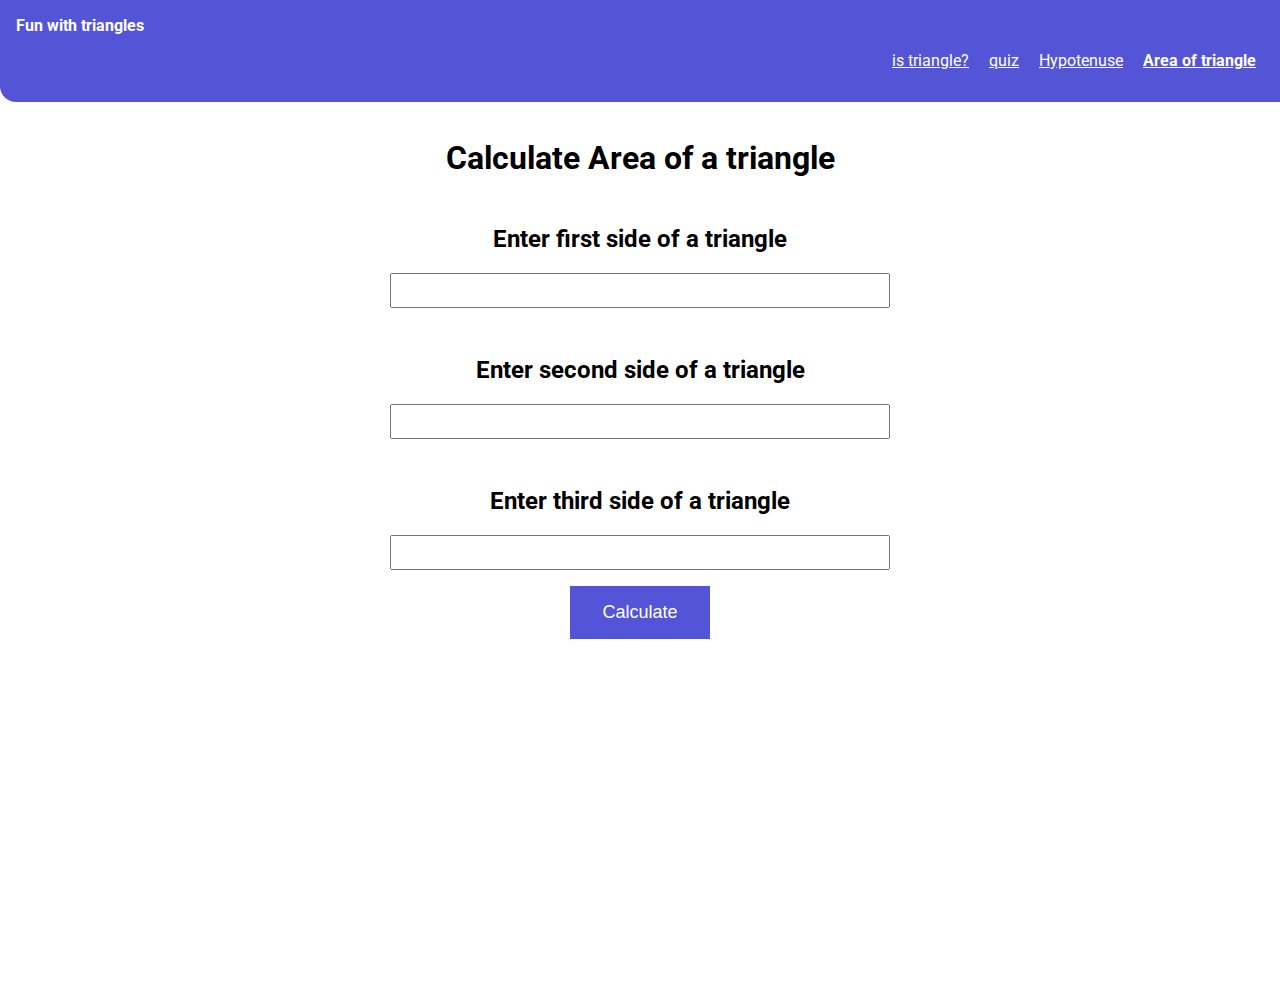
==== area.html @ e5084fbf "completed isTriangle app" ====
<!DOCTYPE html>
<html lang="en">
  <head>
    <meta charset="utf-8" />
    <meta name="viewport" content="width=device-width, initial-scale=1" />
    <title>Fun with triangles | Tejan Singh</title>
    <link rel="stylesheet" href="style.css" />
  </head>
  <body>
    <nav class="navigation container">
      <div class="nav-brand">Fun with triangles</div>
      <ul class="list-non-bullet nav-pills">
        <li class="list-item-inline">
          <a class="link " href="index.html">is triangle?</a>
        </li>
        <li class="list-item-inline"><a class="link" href="quiz.html">quiz</a></li>
        <li class="list-item-inline"><a class="link" href="hypotenuse.html">Hypotenuse</a></li>
        <li class="list-item-inline">
          <a class="link link-active" href="area.html">Area of triangle</a>
        </li>
      </ul>
    </nav>

    <div class="App">
      <h1>Calculate Area of a triangle</h1>

      <div class="input">
        <h2>Enter first side of a triangle

        </h2>
        <input type="number" class="side1-input-field input-field" />
      </div>

      <div class="input">
        <h2>Enter second side of a triangle</h2>
        <input type="number" class="side2-input-field input-field" />
      </div>

      <div class="input">
        <h2>Enter third side of a triangle</h2>
        <input type="number" class="side3-input-field input-field" />
      </div>

      <button class="btn">Calculate</button>
      <p id="warning"></p>
    </div>

    <script src="area.js"></script>
  </body>
</html>
---- style.css ----
@import url('https://fonts.googleapis.com/css2?family=Roboto&display=swap');


body{
    box-sizing: border-box;
    margin: 0;
    padding: 0;
    font-family: 'Roboto', sans-serif;
    
}

.navigation{
    border-radius: 0 0 0 1rem;
    padding: 1rem;
    background-color: rgb(84, 84, 214);
}

.nav-brand{
    font-weight: bold;
    color: white;
}

.navigation .link{
    color: white;
}

.link-active{
    font-weight: bold;
}

.nav-pills{
    text-align: right;
}

.list-non-bullet{
    padding: 0;
    list-style-type: none;
}

.list-item-inline{
    display: inline;
    padding: 0 0.5rem;
}

.App {
  text-align: center;
  max-width: 600px;
  padding: 1rem;
  margin: 0 auto;
  height: 95vh;
}

.btn {
  background-color: rgb(84, 84, 214);
  border: none;
  margin: 1rem 0;
  padding: 1rem 2rem;
  font-size: large;
  color: white;
}

.input{
  margin-top: 3rem;
}

.input-field{
  padding: 0.5rem;
  width: 80%;
  text-align: center;
}

#warning{
  color: red;
}

#result{
  color: green;
}
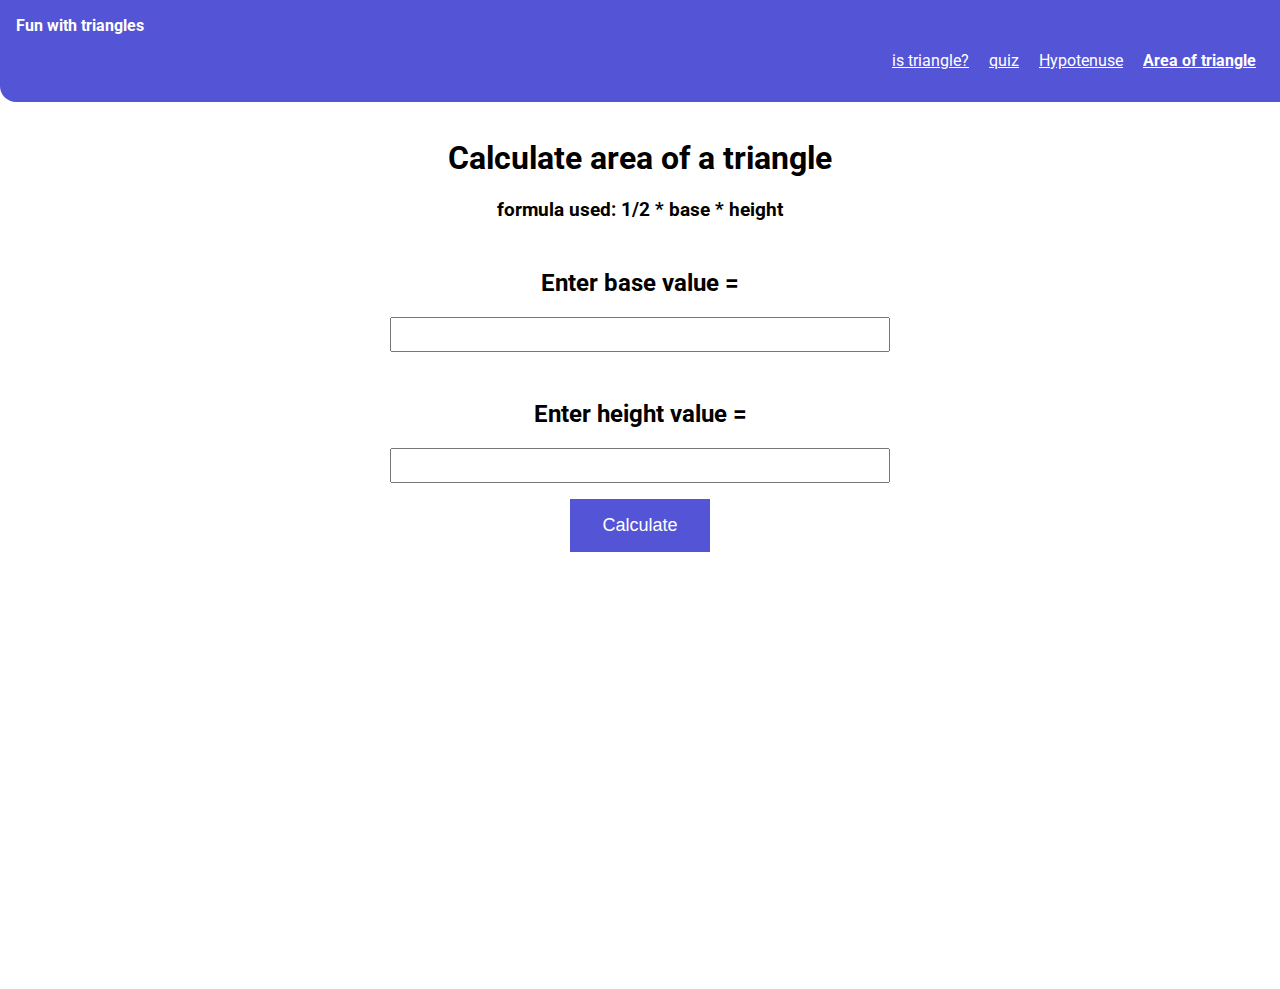
==== commit 11eca7cb: "feat: added functionality to calculate area of triangle" ====
--- a/area.html
+++ b/area.html
@@ -14,7 +14,7 @@
           <a class="link " href="index.html">is triangle?</a>
         </li>
         <li class="list-item-inline"><a class="link" href="quiz.html">quiz</a></li>
-        <li class="list-item-inline"><a class="link" href="hypotenuse.html">Hypotenuse</a></li>
+        <li class="list-item-inline"><a class="link " href="hypotenuse.html">Hypotenuse</a></li>
         <li class="list-item-inline">
           <a class="link link-active" href="area.html">Area of triangle</a>
         </li>
@@ -22,27 +22,21 @@
     </nav>
 
     <div class="App">
-      <h1>Calculate Area of a triangle</h1>
-
+      <h1>Calculate area of a triangle</h1>
+      <h3>formula used: 1/2 * base * height</h3>
       <div class="input">
-        <h2>Enter first side of a triangle
-
-        </h2>
-        <input type="number" class="side1-input-field input-field" />
+        <h2>Enter base value =</h2>
+        <input type="number" class="base-input-field input-field" />
       </div>
 
       <div class="input">
-        <h2>Enter second side of a triangle</h2>
-        <input type="number" class="side2-input-field input-field" />
-      </div>
-
-      <div class="input">
-        <h2>Enter third side of a triangle</h2>
-        <input type="number" class="side3-input-field input-field" />
+        <h2>Enter height value =</h2>
+        <input type="number" class="height-input-field input-field" />
       </div>
 
       <button class="btn">Calculate</button>
       <p id="warning"></p>
+      <p id="result"></p>
     </div>
 
     <script src="area.js"></script>
